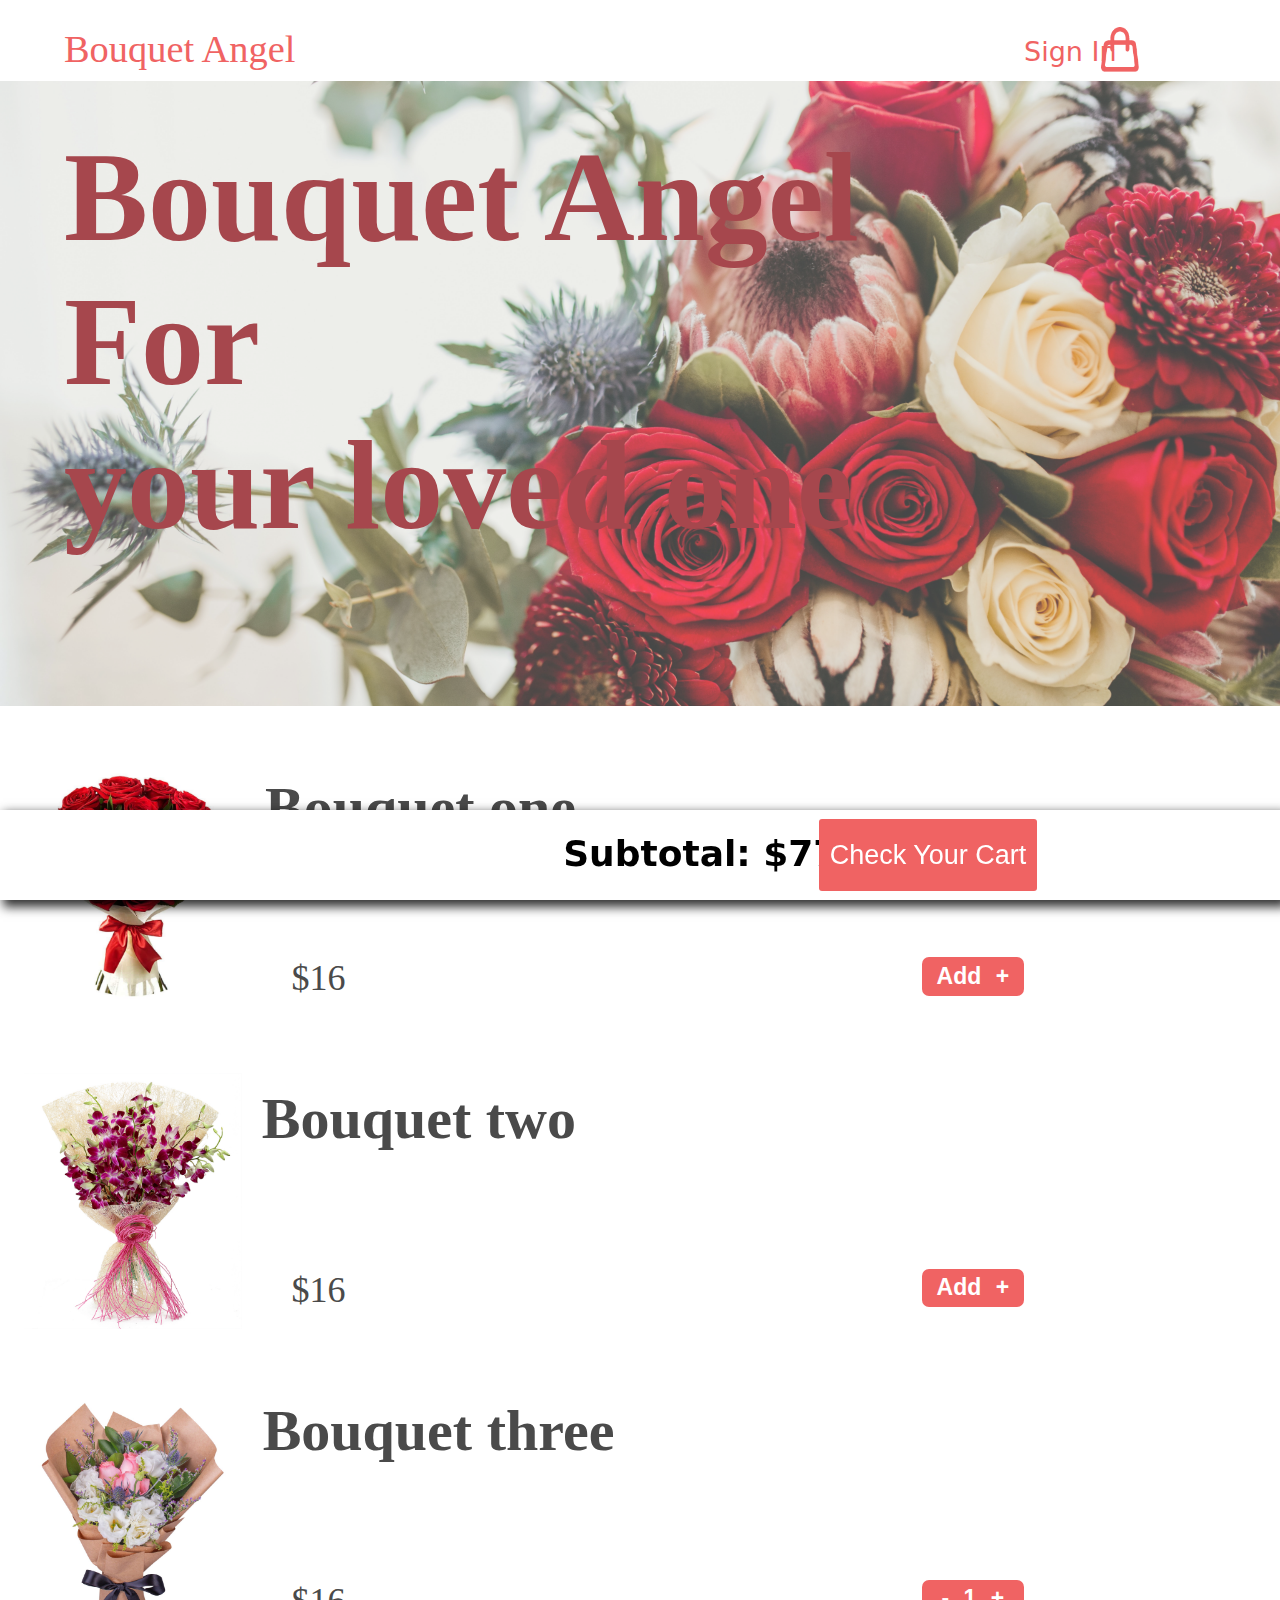
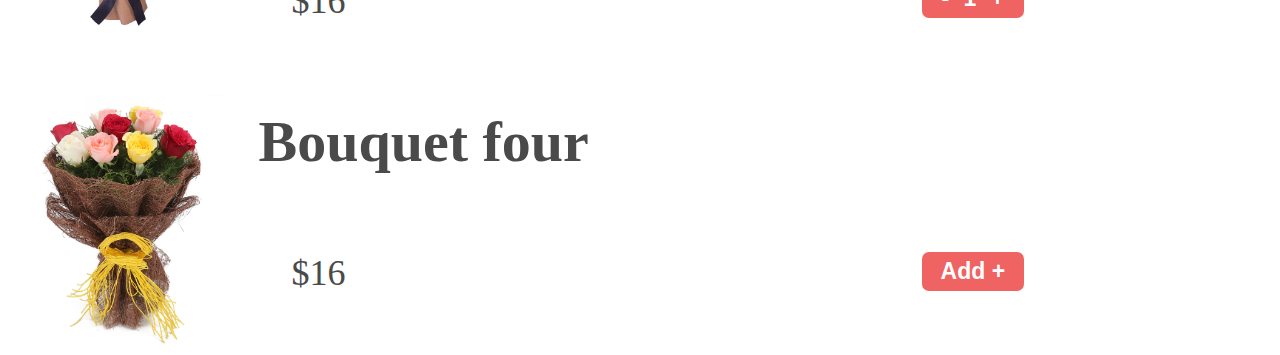
==== index.html @ 05590bc1 "added new files" ====
<!DOCTYPE html>
<html lang="en">
  <head>
    <meta charset="UTF-8" />
    <meta http-equiv="X-UA-Compatible" content="IE=edge" />
    <meta name="viewport" content="width=device-width, initial-scale=1.0" />
    <link rel="stylesheet" href="style.css" />
    <title>Bouquet Angel</title>
  </head>
  <body>
    <section class="background">
      <div class="background-image">
        <img src="img/Background.png" />
        <h1>Bouquet Angel<br>
            For<br>
            your loved one</h1>
      </div>
    </section>
    <section class="subimages">
      <div class="flowerimages">
        <ul>
          <li>
            <div class="flower1">
              <img class="imgflower1" src="img/Flower 1.png" />
              <h2 class="text1">Bouquet one</h2>
              <h3 class="cost1">$16</h3>
              <button class="btn1">Add +</button>
            </div>
          </li>

          <li>
            <div class="flower2">
              <img class="imgflower2" src="img/Flower 2.png" />
              <h2 class="text2">Bouquet two</h2>
              <h3 class="cost2">$16</h3>
              <button class="btn1">Add +</button>
            </div>
          </li>
          <li>
            <div class="flower3">
              <img class="imgflower3" src="img/Flower 3.png" />
              <h2 class="text3">Bouquet three</h2>
              <h3 class="cost3">$16</h3>
              <button class="btn1">- 1 +</button>
            </div>
          </li>

          <li>
            <div class="flower4">
              <img class="imgflower4" src="img/Flower 4.png" />
              <h2 class="text4">Bouquet four</h2>
              <h3 class="cost4">$16</h3>
              <button class="btn2">Add +</button>
            </div>
          </li>
        </ul>
      </div>
    </section>
    <div class="navbar">
        <div class="header">
        </div>
        <div class="cartpic">
            <a href="cart.html" >   <img class="cartt " src="img/Cart symbol.png" alt="this is a cart" > </a>
        </div>
        <div class="Cyber">
            <p>Bouquet Angel</p>
            
        </div>
        <div class="sign">
            <p class="sig"><a href="singin.html" value="Sign In">Sign In</a></p>
        </div>
        <div class="footer">
            <div class="total">
                <h1>Subtotal: $770</h1>
                <a href="cart.html">  <button class="checkcart">Check Your Cart</button></a>

            </div>
        </div>
  </body>
</html>
---- style.css ----
* {
  margin: 0%;
  padding: 0%;
}
/*******************
COMMON
*******************/
.background-image img {
  width: 100%;
  margin-top: 6%;
}
li {
  list-style-type: none;
}
button.btn1 {
  background-color: #f06363;
  width: 8vw;
  height: 3vw;
  float: right;
  margin-top: -5%;
  border: none;
  border-radius: 7px;
  margin-right: 20%;
  cursor: pointer;
  color: #fff;
  font-weight: 500;
  font-size: 23px;
  font-weight: bolder;
  word-spacing: 8px;
}

h1 {
  position: absolute;
  top: 14%;
  color: #a6474d;
  font-size: 14vh;
  font-family: signpainter;
  left: 5%;
}
@media screen and (max-width: 450px) {
  .background-image img {
    width: 100%;
    margin-top: 6%;
    height: 45vh;
  }
  button.btn1 {
    background-color: #f06363;
    width: 21vw;
    height: 8vw;
    float: right;
    margin-top: -13%;
    border: none;
    border-radius: 4px;
    margin-right: 7%;
    cursor: pointer;
    color: #fff;
    font-weight: 500;
    font-size: large;
    font-weight: bolder;
    word-spacing: 8px;
    font-family: roboto, "Helvetica Neue";
  }
  h1 {
    position: absolute;
    top: 12%;
    color: #a6474d;
    font-size: 5vh;
    font-family: signpainter;
    left: 4%;
  }
}
/********************************
FLOWER 1
*********************************/
.subimages .flowerimages .flower1 .imgflower1 {
  width: 20%;
  margin-top: 4%;
}
.flower1 h2.text1 {
  margin-top: 5%;
  font-family: roboto, "Helvetica Neue";
  font-size: 58px;
  float: right;
  margin-right: 55%;
  font-weight: bold;
  color: #4a4a4a;
}
h3.cost1 {
  font-family: roboto, "Helvetica Neue";
  margin-right: 73%;
  font-size: 4vh;
  float: right;
  margin-top: -5%;
  font-weight: 400;
  color: #4a4a4a;
}
@media screen and (max-width: 450px) {
  .subimages .flowerimages .flower1 .imgflower1 {
    width: 36%;
    margin-top: 4%;
  }
  .flower1 h2.text1 {
    margin-top: 5%;
    font-family: roboto, "Helvetica Neue";
    font-size: 24px;
    float: right;
    margin-right: 22%;
    font-weight: bold;
    color: #4a4a4a;
  }
  h3.cost1 {
    font-family: roboto, "Helvetica Neue";
    margin-right: 50%;
    font-size: 3vh;
    float: right;
    margin-top: -5%;
    font-weight: 400;
    color: #4a4a4a;
    margin-top: -12%;
  }
}
/********************************
FLOWER 2
*********************************/

.subimages .flowerimages .flower2 img.imgflower2 {
  width: 20%;
  margin-top: 4%;
}
h3.cost2 {
  font-family: roboto, "Helvetica Neue";
  margin-right: 73%;
  font-size: 4vh;
  float: right;
  margin-top: -5%;
  font-weight: 400;
  color: #4a4a4a;
}
.flower2 h2.text2 {
  margin-top: 5%;
  font-family: roboto, "Helvetica Neue";
  font-size: 58px;
  float: right;
  margin-right: 55%;
  font-weight: bold;
  color: #4a4a4a;
}
@media screen and (max-width: 450px) {
  .subimages .flowerimages .flower2 img.imgflower2 {
    width: 36%;
    margin-top: 4%;
  }
  h3.cost2 {
    font-family: roboto, "Helvetica Neue";
    margin-right: 50%;
    font-size: 3vh;
    float: right;
    margin-top: -5%;
    font-weight: 300;
    color: #4a4a4a;
    margin-top: -12%;
  }
  .flower2 h2.text2 {
    margin-top: 5%;
    font-family: roboto, "Helvetica Neue";
    font-size: 24px;
    float: right;
    margin-right: 22%;
    font-weight: bold;
    color: #4a4a4a;
  }
}

/********************************
FLOWER 3
*********************************/

.subimages .flowerimages .flower3 img.imgflower3 {
  width: 20%;
  margin-top: 4%;
}
.flower3 h3.cost3 {
  font-family: roboto, "Helvetica Neue";
  margin-right: 73%;
  font-size: 4vh;
  float: right;
  margin-top: -5%;
  font-weight: 400;
  color: #4a4a4a;
}
.flower3 h2.text3 {
  margin-top: 5%;
  font-family: roboto, "Helvetica Neue";
  font-size: 58px;
  float: right;
  margin-right: 52%;
  font-weight: bold;
  color: #4a4a4a;
}
@media screen and (max-width: 450px) {
  .subimages .flowerimages .flower3 img.imgflower3 {
    width: 36%;
    margin-top: 4%;
  }
  .flower3 h3.cost3 {
    font-family: roboto, "Helvetica Neue";
    margin-right: 50%;
    font-size: 3vh;
    float: right;
    margin-top: -5%;
    font-weight: 400;
    color: #4a4a4a;
    margin-top: -12%;
  }
  .flower3 h2.text3 {
    margin-top: 5%;
    font-family: roboto, "Helvetica Neue";
    font-size: 24px;
    float: right;
    margin-right: 18%;
    font-weight: bold;
    color: #4a4a4a;
  }
}

/********************************
FLOWER 4
*********************************/

.subimages .flowerimages .flower4 img.imgflower4 {
  width: 20%;
  margin-top: 4%;
}
h3.cost4 {
  font-family: roboto, "Helvetica Neue";
  margin-right: 73%;
  font-size: 4vh;
  float: right;
  margin-top: -8%;
  font-weight: 400;
  color: #4a4a4a;
}
.flower4 h2.text4 {
  margin-top: 5%;
  font-family: roboto, "Helvetica Neue";
  font-size: 58px;
  float: right;
  margin-right: 54%;
  font-weight: bold;
  color: #4a4a4a;
}
button.btn2 {
  background-color: #f06363;
  width: 8vw;
  height: 3vw;
  float: right;
  margin-top: -8%;
  border: none;
  border-radius: 7px;
  margin-right: 20%;
  cursor: pointer;
  color: #fff;
  font-weight: 500;
  font-size: 23px;
  font-weight: bolder;
}
@media screen and (max-width: 450px) {
  .subimages .flowerimages .flower4 img.imgflower4 {
    width: 36%;
    margin-top: 4%;
  }
  h3.cost4 {
    font-family: roboto, "Helvetica Neue";
    margin-right: 50%;
    font-size: 3vh;
    float: right;
    margin-top: -5%;
    font-weight: 400;
    color: #4a4a4a;
    margin-top: -20%;
  }
  .flower4 h2.text4 {
    margin-top: 5%;
    font-family: roboto, "Helvetica Neue";
    font-size: 24px;
    float: right;
    margin-right: 22%;
    font-weight: bold;
    color: #4a4a4a;
  }
  button.btn2 {
    background-color: #f06363;
    width: 21vw;
    height: 8vw;
    float: right;
    margin-top: -20%;
    border: none;
    border-radius: 4px;
    margin-right: 7%;
    cursor: pointer;
    color: #fff;
    font-weight: 500;
    font-size: large;
    font-weight: bolder;
  }
}
.navbar .header-navbar {
  background-color: blue;
}
.navbar .cartpic img.cartt {
  width: 3%;
  position: absolute;
  top: 3%;
  left: 86%;
}
.Cyber p {
  left: 5%;
  font-family: system-ui;
  position: absolute;
  font-size: 3vw;
  top: 3%;
  color: #f06363;
  font-family: signpainter;
}

.sign p.sig a {
  color: #e4e4e4;
  position: absolute;
  left: 80%;
  top: 4%;
  font-size: 3vh;
  font-family: system-ui;
  color: #f06363;
  text-decoration: none;
}
.navbar .nav-footer {
  position: absolute;
  bottom: 100%;
  background-color: #bcc0c7;
  width: 60%;
  padding: 0px 20%;
  display: flex;
}
.nav-footer .foot {
  position: absolute;
  background-color: white;
  width: 100%;
}
.footer {
  width: 100%;
  border-top: black;
  position: fixed;
  top: 90vh;
  height: 10%;
  background-color: white;
  box-shadow: 5px 5px 10px 2px rgba(0, 0, 0, 0.8);
}
.navbar .header {
  position: absolute;
  background-color: white;
  width: 100%;
  display: flex;
  top: 0%;
  height: 9%;
}
.footer .total h1 {
  color: black;
  font-family: system-ui;
  font-size: 4vh;
  position: absolute;
  left: 44%;
  top: 26%;
  font-weight: 600;
}
.footer .total a .checkcart {
  background-color: #f06363;
  color: white;
  height: 8vh;
  font-size: 3vh;
  width: 17vw;
  position: absolute;
  right: 19%;
  top: 1vh;
  border-radius: 3px;
  border: none;
}
@media screen and (max-width: 450px) {
  .navbar .header-navbar {
    background-color: blue;
  }
  .navbar .cartpic img.cartt {
    width: 8%;
    position: absolute;
    top: 2%;
    left: 84%;
  }
  .Cyber p {
    left: 5%;
    font-family: system-ui;
    position: absolute;
    font-size: 7vw;
    top: 3%;
    color: #f06363;
    font-family: signpainter;
  }

  .sign p.sig a {
    position: absolute;
    left: 66%;
    top: 3%;
    font-size: 3vh;
    font-family: system-ui;
    color: #f06363;
    text-decoration: none;
  }
  .navbar .nav-footer {
    position: absolute;
    bottom: 100%;
    background-color: #bcc0c7;
    width: 60%;
    padding: 0px 20%;
    display: flex;
  }
  .nav-footer .foot {
    position: absolute;
    background-color: white;
    width: 100%;
  }
  .footer {
    width: 100%;
    border-top: black;
    position: fixed;
    top: 93vh;
    height: 12%;
    background-color: white;
    box-shadow: 2px rgb(0 0 0 / 80%);
  }
  .navbar .header {
    position: absolute;
    background-color: white;
    width: 100%;
    display: flex;
    top: 0%;
    height: 9%;
  }
  .footer .total h1 {
    color: black;
    font-family: system-ui;
    font-size: 3vh;
    position: absolute;
    left: 10%;
    top: 20%;
    font-weight: 600;
  }
  .footer .total a .checkcart {
    background-color: #f06363;
    color: white;
    height: 8vh;
    font-size: 5vw;
    width: 41vw;
    position: absolute;
    right: 6%;
    top: 1 vh;
    border-radius: 3px;
    border: none;
  }
}
/*****************
CART PAGE
*****************/
.orderitms {
  width: 100%;
  background-color: #f06363;
  height: 23%;
  position: absolute;
  top: 12%;
}
.ordercontain .orderitms h1 {
  position: absolute;
  color: white;
  font-size: 5vw;
  left: 30%;
  top: 27%;
  font-weight: 100;
  font-family: roboto, "Helvetica Neue";
}
.ordercontain .shiphead h1 {
  color: black;
  position: absolute;
  top: 42%;
  font-size: 4vh;
  left: 28%;
  font-family: roboto, "Helvetica Neue";
  font-weight: 400;
}
.ordercontain .shiphead .checksentence {
  color: #000000;
  position: absolute;
  top: 50%;
  left: 28%;
  font-weight: 200;
  font-family: roboto, "Helvetica Neue";
  word-spacing: 5px;
}
.orderdetails .ordereditems h3 {
  color: #353535;
  position: absolute;
  top: 57%;
  left: 28%;
  font-weight: 100;
  font-family: roboto, "Helvetica Neue";
}
.orderdetails .ordereditems2 h3 {
  font-weight: 100;
  left: 28%;
  color: #353535;
  position: absolute;
  top: 61%;
  font-family: roboto, "Helvetica Neue";
}
.ordercontain .orderdetails .line {
  background-color: #707070;
  width: 60%;
  height: 0.1%;
  position: absolute;
  top: 67%;
  left: 28%;
}
.ordercontain .orderdetails .ordertotal h4 {
  color: #000000;
  font-size: 3vh;
  position: absolute;
  top: 70%;
  left: 28%;
  font-family: roboto, "Helvetica Neue";
  font-weight: 500;
}
h3.quantity {
  font-weight: 100;
  left: 75%;
  color: #353535;
  position: absolute;
  top: 57%;
  font-family: roboto, "Helvetica Neue";
}
h3.cost {
  font-weight: 100;
  left: 80%;
  color: #353535;
  position: absolute;
  top: 57%;
  font-family: system-ui;
}
h3.quantity2 {
  font-weight: 100;
  left: 75%;
  color: #353535;
  position: absolute;
  top: 61%;
  font-family: roboto, "Helvetica Neue";
}
h3.cost21 {
  font-weight: 100;
  left: 80%;
  color: #353535;
  position: absolute;
  top: 61%;
  font-family: roboto, "Helvetica Neue";
}
h3.total {
  color: #000000;
  position: absolute;
  top: 70%;
  left: 75%;
  font-family: roboto, "Helvetica Neue";
  font-weight: 500;
}
h3.costtotal {
  color: #000000;
  position: absolute;
  top: 70%;
  left: 80%;
  font-family: roboto, "Helvetica Neue";
  font-weight: 500;
}
.toenterdetails h2.name {
  color: #000000;
  position: absolute;
  top: 77%;
  left: 28%;
  font-family: roboto, "Helvetica Neue";
  font-weight: 400;
}

input.placeholder {
  text-align: center;
}
.emailField {
  top: 83%;
  left: 28%;
  width: 32%;
  position: absolute;
  border: none;
  text-align: center;
  border-radius: 4px;
  height: 5%;
  background-color: #eaeaea;
}
input.placeholder {
  text-align: center;
}
.phonenumber {
  top: 98%;
  left: 28%;
  width: 32%;
  position: absolute;
  border: none;
  text-align: center;
  border-radius: 4px;
  height: 5%;
  background-color: #eaeaea;
}
.phonenum h2.name {
  color: #000000;
  position: absolute;
  top: 92%;
  left: 28%;
  font-family: roboto, "Helvetica Neue";
  font-weight: 400;
}
input.placeholder {
  text-align: center;
}
.streetaddress {
  top: 115%;
  left: 28%;
  width: 32%;
  position: absolute;
  border: none;
  text-align: center;
  border-radius: 4px;
  height: 5%;
  background-color: #eaeaea;
}
.address h2.name {
  color: #000000;
  position: absolute;
  top: 108%;
  left: 28%;
  font-family: roboto, "Helvetica Neue";
  font-weight: 400;
}
.pin h2.name {
  color: #000000;
  position: absolute;
  top: 124%;
  left: 28%;
  font-family: roboto, "Helvetica Neue";
  font-weight: 400;
}
input.placeholder {
  text-align: center;
}
.pincode {
  top: 130%;
  left: 28%;
  width: 32%;
  position: absolute;
  border: none;
  text-align: center;
  border-radius: 4px;
  height: 5%;
  background-color: #eaeaea;
}
input.placeholder {
  text-align: center;
}
.unit {
  top: 147%;
  left: 28%;
  width: 32%;
  position: absolute;
  border: none;
  text-align: center;
  border-radius: 4px;
  height: 5%;
  background-color: #eaeaea;
}
.aptsuite h2.name {
  color: #000000;
  position: absolute;
  top: 140%;
  left: 28%;
  font-family: roboto, "Helvetica Neue";
  font-weight: 400;
}
input.placeholder {
  text-align: center;
}
.citydetails {
  top: 162%;
  left: 28%;
  width: 32%;
  position: absolute;
  border: none;
  text-align: center;
  border-radius: 4px;
  height: 5%;
  background-color: #eaeaea;
}
.city h2.name {
  color: #000000;
  position: absolute;
  top: 156%;
  left: 28%;
  font-family: roboto, "Helvetica Neue";
  font-weight: 400;
}
input.placeholder {
  text-align: center;
}
.statedetails {
  top: 176%;
  left: 28%;
  width: 32%;
  position: absolute;
  border: none;
  text-align: center;
  border-radius: 4px;
  height: 5%;
  background-color: #eaeaea;
}
.state h2.name {
  color: #000000;
  position: absolute;
  top: 170%;
  left: 28%;
  font-family: roboto, "Helvetica Neue";
  font-weight: 400;
}
.submitbutton {
  background-color: #f06363;
  position: absolute;
  top: 186%;
  left: 28%;
  width: 21%;
  height: 11%;
  border-radius: 4px;
  color: white;
  font-size: 4vh;
  border: none;
}
@media screen and (max-width: 900px) {
  .orderitms {
    width: 100%;
    background-color: #f06363;
    height: 23%;
    position: absolute;
    top: 9%;
  }
  .ordercontain .orderitms h1 {
    position: absolute;
    color: white;
    font-size: 9vw;
    left: 16%;
    top: 37%;
    font-weight: 100;
    font-family: "Helvetica Neue";
  }
  .ordercontain .shiphead h1 {
    color: #000000;
    position: absolute;
    top: 42%;
    font-size: 3vh;
    left: 10%;
    font-family: roboto, "Helvetica Neue";
    font-weight: 400;
  }
  .ordercontain .shiphead .checksentence {
    color: #000000;
    position: absolute;
    top: 48%;
    left: 10%;
    font-weight: 200;
    font-family: roboto, "Helvetica Neue";
    word-spacing: 0px;
    font-size: 2vh;
  }
  .orderdetails .ordereditems h3 {
    color: #353535;
    position: absolute;
    top: 58%;
    left: 10%;
    font-weight: 100;
    font-family: roboto, "Helvetica Neue";
    font-size: 2vh;
  }
  .orderdetails .ordereditems2 h3 {
    font-weight: 100;
    left: 10%;
    color: #353535;
    position: absolute;
    top: 64%;
    font-family: roboto, "Helvetica Neue";
    font-size: 2vh;
  }
  .ordercontain .orderdetails .line {
    background-color: #707070;
    width: 87%;
    height: 0.1%;
    position: absolute;
    top: 72%;
    left: 10%;
  }
  .ordercontain .orderdetails .ordertotal h4 {
    color: #000000;
    font-size: 3vh;
    position: absolute;
    top: 74%;
    left: 10%;
    font-family: roboto, "Helvetica Neue";
    font-weight: 500;
    font-size: 4vw;
  }
  h3.quantity {
    font-weight: 100;
    left: 77%;
    color: #353535;
    position: absolute;
    top: 57%;
    font-family: roboto, "Helvetica Neue";
    font-size: 2vh;
  }
  h3.cost {
    font-weight: 100;
    left: 83%;
    color: #353535;
    position: absolute;
    top: 57%;
    font-family: roboto, "Helvetica Neue";
    font-size: 2vh;
  }
  h3.quantity2 {
    font-weight: 100;
    left: 77%;
    color: #353535;
    position: absolute;
    top: 64%;
    font-family: roboto, "Helvetica Neue";
    font-size: 2vh;
  }
  h3.cost21 {
    font-weight: 100;
    left: 83%;
    color: #000000;
    position: absolute;
    top: 64%;
    font-family: roboto, "Helvetica Neue";
    font-size: 2vh;
  }
  h3.total {
    color: #000000;
    position: absolute;
    top: 74%;
    left: 76%;
    font-family: roboto, "Helvetica Neue";
    font-weight: 500;
    font-size: 4vw;
  }
  h3.costtotal {
    color: #000000;
    position: absolute;
    top: 74%;
    left: 81%;
    font-family: roboto, "Helvetica Neue";
    font-weight: 500;
    font-size: 4vw;
  }
  .toenterdetails h2.name {
    color: #000000;
    position: absolute;
    top: 81%;
    left: 10%;
    font-family: roboto, "Helvetica Neue";
    font-weight: 400;
    font-size: 5vw;
  }

  input.placeholder {
    text-align: center;
  }
  .emailField {
    top: 86%;
    left: 10%;
    width: 58%;
    position: absolute;
    border: none;
    text-align: center;
    border-radius: 4px;
    height: 5%;
  }
  input.placeholder {
    text-align: center;
  }
  .phonenumber {
    top: 100%;
    left: 10%;
    width: 58%;
    position: absolute;
    border: none;
    text-align: center;
    border-radius: 4px;
    height: 5%;
  }
  .phonenum h2.name {
    color: #000000;
    position: absolute;
    top: 95%;
    left: 10%;
    font-family: roboto, "Helvetica Neue";
    font-weight: 400;
    font-size: 5vw;
  }
  input.placeholder {
    text-align: center;
  }
  .streetaddress {
    top: 115%;
    left: 10%;
    width: 58%;
    position: absolute;
    border: none;
    text-align: center;
    border-radius: 4px;
    height: 5%;
  }
  .address h2.name {
    color: #000000;
    position: absolute;
    top: 110%;
    left: 10%;
    font-family: roboto, "Helvetica Neue";
    font-weight: 400;
    font-size: 5vw;
  }
  .pin h2.name {
    color: #000000;
    position: absolute;
    top: 125%;
    left: 10%;
    font-family: roboto, "Helvetica Neue";
    font-weight: 400;
    font-size: 5vw;
  }
  input.placeholder {
    text-align: center;
  }
  .pincode {
    top: 131%;
    left: 10%;
    width: 58%;
    position: absolute;
    border: none;
    text-align: center;
    border-radius: 4px;
    height: 5%;
  }
  input.placeholder {
    text-align: center;
  }
  .unit {
    top: 147%;
    left: 10%;
    width: 58%;
    position: absolute;
    border: none;
    text-align: center;
    border-radius: 4px;
    height: 5%;
  }
  .aptsuite h2.name {
    color: #000000;
    position: absolute;
    top: 141%;
    left: 10%;
    font-family: roboto, "Helvetica Neue";
    font-weight: 400;
    font-size: 5vw;
  }
  input.placeholder {
    text-align: center;
  }
  .citydetails {
    top: 161%;
    left: 10%;
    width: 58%;
    position: absolute;
    border: none;
    text-align: center;
    border-radius: 4px;
    height: 5%;
  }
  .city h2.name {
    color: #000000;
    position: absolute;
    top: 156%;
    left: 10%;
    font-family: roboto, "Helvetica Neue";
    font-weight: 400;
    font-size: 5vw;
  }
  input.placeholder {
    text-align: center;
  }
  .statedetails {
    top: 176%;
    left: 10%;
    width: 58%;
    position: absolute;
    border: none;
    text-align: center;
    border-radius: 4px;
    height: 5%;
  }
  .state h2.name {
    color: #000000;
    position: absolute;
    top: 171%;
    left: 10%;
    font-family: roboto, "Helvetica Neue";
    font-weight: 400;
    font-size: 5vw;
  }
  .submitbutton {
    background-color: #f06363;
    position: absolute;
    top: 186%;
    left: 21%;
    width: 37%;
    height: 7%;
    border-radius: 4px;
    color: white;
    font-size: 3vh;
    border: none;
  }
}
/********************
THANK YOU PAGE
********************/
.orderitms .dismsg {
  color: #e4e4e4;
  position: absolute;
  top: 37%;
  left: 29%;
  font-size: 3vw;
  font-family: roboto, "Helvetica Neue";
  font-weight: 500;
}
img.cartt {
  position: absolute;
  width: 3%;
  top: 2%;
  height: 5%;
  left: 86%;
}
.thankyoumsg h2.thankmsg {
  position: absolute;
  color: #4e4e4e;
  top: 41%;
  left: 27%;
  width: 51%;
  font-family: roboto, "Helvetica Neue";
  font-weight: 300;
}
.homebtn {
  position: absolute;
  color: #e4e4e4;
  top: 53%;
  left: 39%;
  width: 20%;
  height: 12%;
  background-color: #f06363;
  font-size: 3vh;
  border-radius: 5px;
  border: none;
}
@media screen and (max-width: 900px) {
  .orderitms .dismsg {
    position: absolute;
    color: #e4e4e4;
    top: 47%;
    left: 7%;
    width: 92%;
    font-family: roboto, "Helvetica Neue";
    font-weight: 500;
    font-size: 6vw;
  }
  img.cartt {
    position: absolute;
    width: 6%;
    top: 2%;
    height: 5%;
    left: 84%;
  }
  .thankyoumsg h2.thankmsg {
    position: absolute;
    color: #4e4e4e;
    top: 40%;
    left: 5%;
    width: 92%;
    font-family: roboto, "Helvetica Neue";
    font-weight: 300;
    font-size: 5vw;
  }
  a .homebtn {
    position: absolute;
    color: #e4e4e4;
    top: 53%;
    left: 25%;
    width: 45%;
    height: 10%;
    background-color: #f06363;
    font-size: 3vh;
    border-radius: 4px;
    border: none;
  }
}
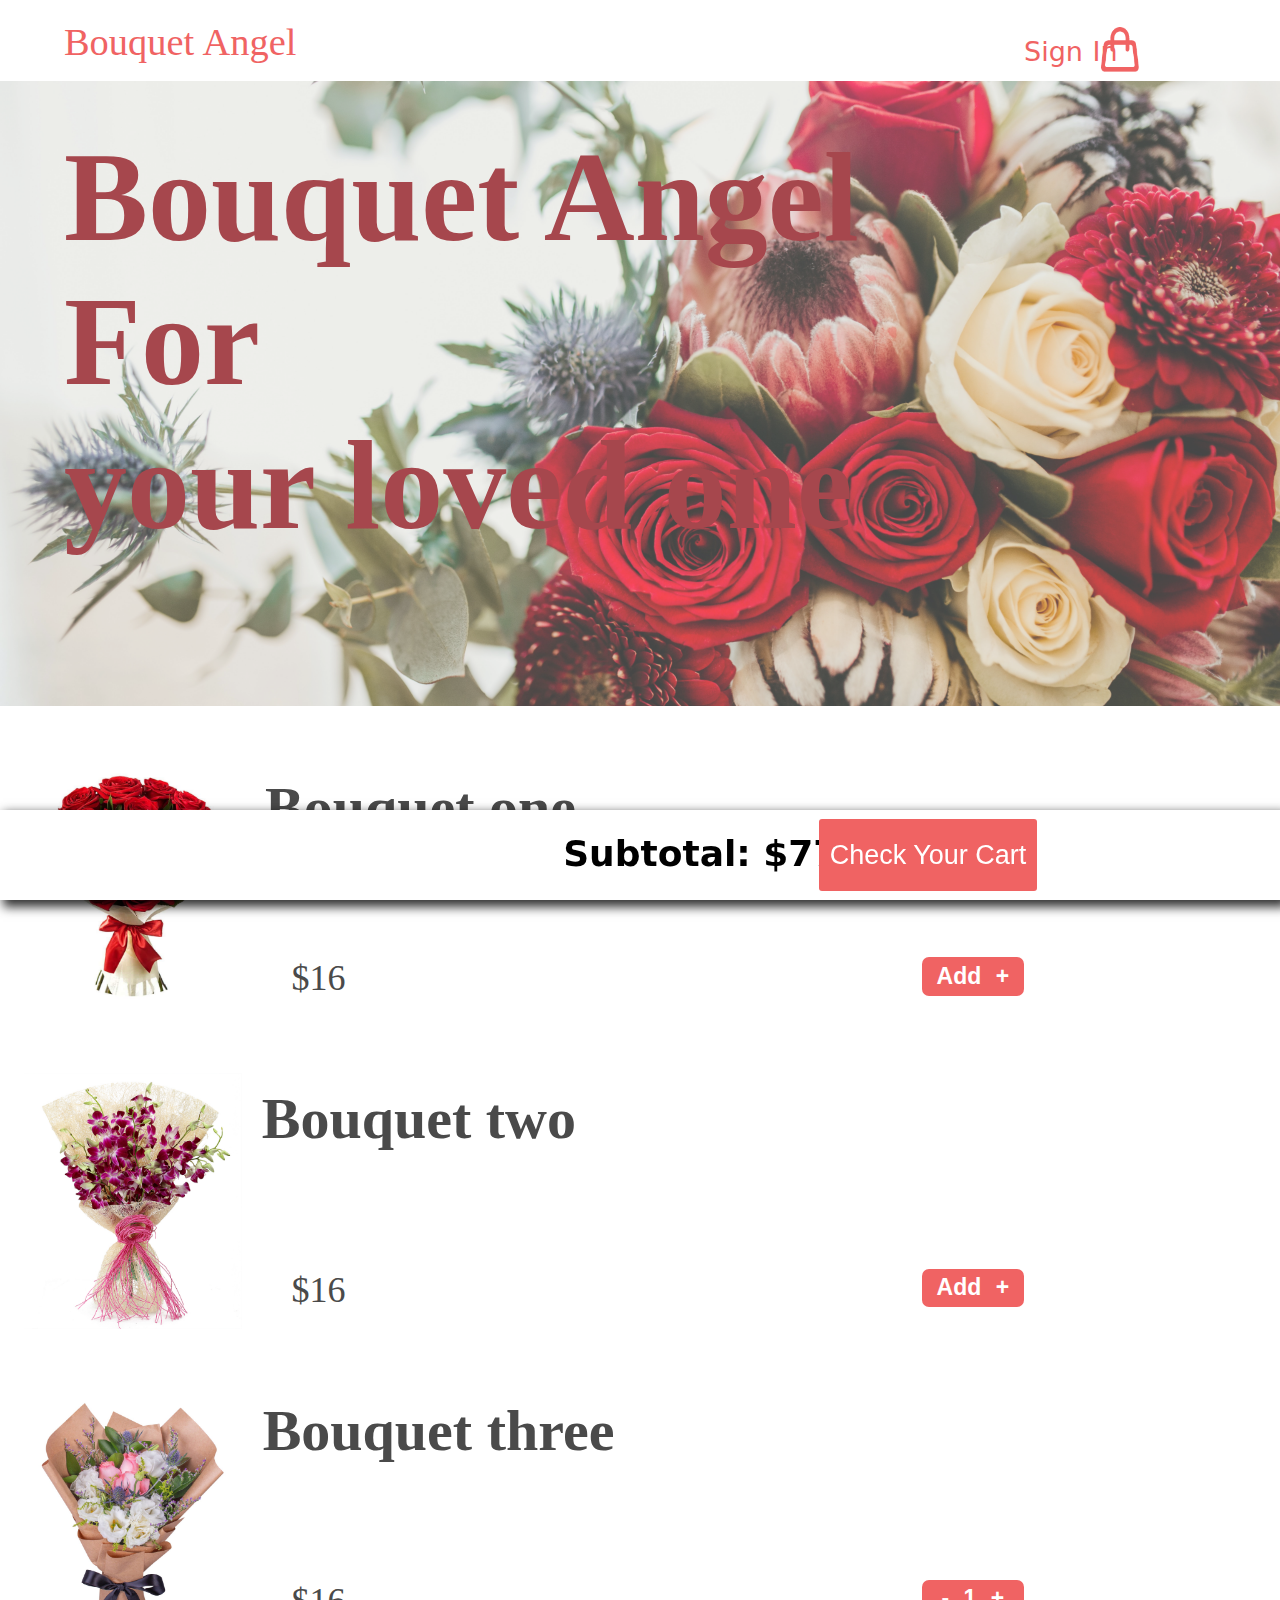
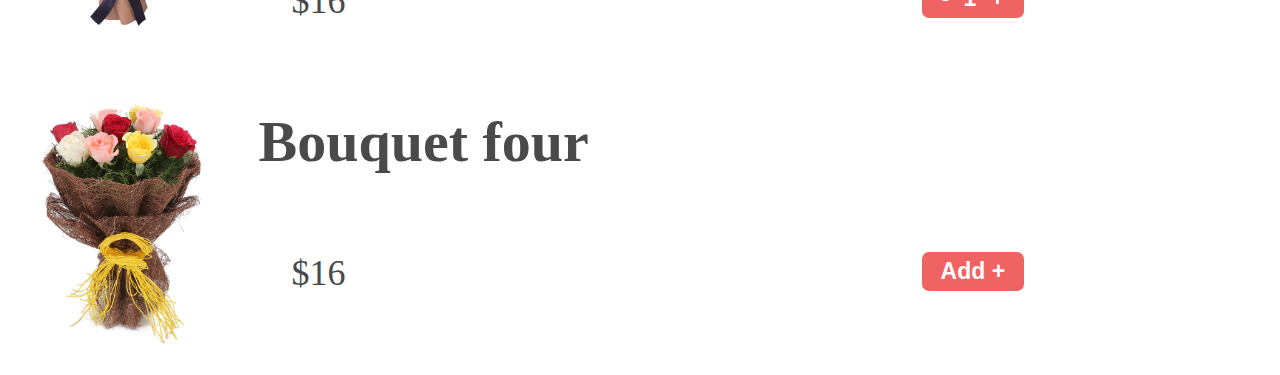
==== commit bb4f876a: "adding files" ====
--- a/index.html
+++ b/index.html
@@ -67,7 +67,7 @@
             
         </div>
         <div class="sign">
-            <p class="sig"><a href="singin.html" value="Sign In">Sign In</a></p>
+            <p class="sig"><a href="signin.html" value="Sign In">Sign In</a></p>
         </div>
         <div class="footer">
             <div class="total">
@@ -76,5 +76,6 @@
 
             </div>
         </div>
+       
   </body>
 </html>
--- a/style.css
+++ b/style.css
@@ -1125,3 +1125,431 @@
     border: none;
   }
 }
+/********************************
+SIGNUP BOX
+********************************/
+.signup-box {
+  width: 36%;
+  margin: auto;
+  background-color: white;
+  border-radius: 3px;
+  position: fixed;
+  left: 37%;
+  top: 24%;
+}
+
+.login-box {
+  width: 26%;
+  height: 50%;
+  margin: auto;
+  border-radius: 3px;
+  background-color: white;
+  position: fixed;
+  top: 20%;
+  left: 40%;
+  background-color: #495050;
+}
+
+.signup-box h4.signnn {
+  text-align: center;
+  padding-top: 15px;
+  color: #4a4a4a;
+  padding-top: 23%;
+  font-family: roboto, "Helvetica Neue";
+  font-weight: 500;
+  font-size: 3vw;
+}
+
+h4 {
+  text-align: center;
+}
+
+form {
+  width: 300px;
+  margin-left: 20px;
+}
+
+form label {
+  display: flex;
+  margin-top: 20px;
+  font-size: 18px;
+}
+
+form input {
+  width: 100%;
+  padding: 7px;
+  border: none;
+  border-radius: 2px;
+  outline: none;
+  margin-top: 17px;
+  text-align: start;
+  font-size: 20px;
+  border: solid gray 1px;
+  color: #bfbfbf;
+}
+input[type="button"] {
+  width: 320px;
+  height: 35px;
+  margin-top: 20px;
+  border: none;
+  background-color: #f06363;
+  color: white;
+  font-size: 18px;
+  border-radius: 2px;
+  text-align: center;
+}
+p {
+  text-align: center;
+  padding-top: 20px;
+  font-size: 15px;
+  color: #272727;
+  word-spacing: 1px;
+  font-family: roboto, "Helvetica Neue";
+}
+.para-2 {
+  text-align: center;
+  color: white;
+  font-size: 15px;
+  margin-top: -10px;
+}
+.para-2 a {
+  color: #49c1a2;
+}
+.signup-box input.placeholder {
+  text-align: center;
+}
+a {
+  color: black;
+}
+p.cybe {
+  top: 4%;
+  font-size: 3vw;
+  position: absolute;
+  left: 25%;
+  font-family: system-ui;
+  color: #f06363;
+  font-family: signpainter;
+}
+p.shopp {
+  position: absolute;
+  top: 8%;
+  left: 46%;
+  font-size: 2vw;
+  margin-top: 0px;
+  font-family: system-ui;
+}
+h2.cancelbtn a {
+  color: #575757;
+  position: absolute;
+  left: 90%;
+  top: 3%;
+  font-family: roboto, "Helvetica Neue";
+  text-decoration: none;
+}
+@media screen and (max-width: 800px) {
+  .signup-box {
+    width: 82%;
+    margin: auto;
+    background-color: white;
+    border-radius: 3px;
+    position: fixed;
+    left: 10%;
+    top: 24%;
+  }
+
+  .login-box {
+    width: 26%;
+    height: 50%;
+    margin: auto;
+    border-radius: 3px;
+    background-color: white;
+    position: fixed;
+    top: 20%;
+    left: 40%;
+    background-color: #495050;
+  }
+
+  .signup-box h4.signnn {
+    text-align: center;
+    padding-top: 15px;
+    padding-top: 23%;
+    font-family: roboto, "Helvetica Neue";
+    font-weight: bold;
+    font-size: 6vw;
+  }
+
+  h4 {
+    text-align: center;
+  }
+
+  form {
+    width: 50%;
+    margin-left: 55px;
+  }
+
+  form label {
+    display: flex;
+    margin-top: 20px;
+    font-size: 18px;
+  }
+
+  form input {
+    width: 100%;
+    padding: 7px;
+    border: 1 px solid rgb(156, 155, 155);
+    border-radius: 2px;
+    margin-top: 17px;
+    font-size: 18px;
+  }
+  input[type="button"] {
+    width: 110%;
+    height: 35px;
+    margin-top: 12px;
+    border: none;
+    background-color: #f06363;
+    color: white;
+    font-size: 18px;
+    border-radius: 2px;
+  }
+  p {
+    text-align: center;
+    padding-top: 20px;
+    font-size: 21px;
+    color: black;
+    word-spacing: 1px;
+    font-family: roboto, "Helvetica Neue";
+  }
+  .para-2 {
+    text-align: center;
+    color: white;
+    font-size: 15px;
+    margin-top: -10px;
+  }
+  .para-2 a {
+    color: #49c1a2;
+  }
+  .signup-box input.placeholder {
+    text-align: center;
+  }
+  a {
+    color: black;
+  }
+  p.cybe {
+    top: 2%;
+    font-size: 8vw;
+    position: absolute;
+    left: 25%;
+    font-family: signpainter;
+    color: #f06363;
+  }
+
+  h2.cancelbtn a {
+    color: #575757;
+    position: absolute;
+    left: 90%;
+    top: 3%;
+    font-family: roboto, "Helvetica Neue";
+    text-decoration: none;
+  }
+}
+.transparent {
+  background-color: white;
+  opacity: 0.3;
+}
+/***********
+STYLING FOR LOGIN BOX
+***********/
+
+.login-box {
+  width: 33%;
+  height: 50%;
+  margin: auto;
+  border-radius: 3px;
+  position: fixed;
+  top: 20%;
+  left: 34%;
+  background-color: white;
+}
+
+form.login {
+  width: 300px;
+  margin-left: 13%;
+  padding-top: 3%;
+}
+input {
+  width: 100%;
+  padding: 7px;
+  border: 1px solid #c7c2c2;
+  border-radius: 5px;
+  outline: none;
+  margin-top: 17px;
+  font-size: 20px;
+}
+input[type="button"] {
+  width: 320px;
+  height: 35px;
+  margin-top: 20px;
+  border: none;
+  background-color: #f06363;
+  color: white;
+  font-size: 18px;
+  border-radius: 2px;
+}
+h1.signnnnn {
+  text-align: center;
+  padding-top: 15px;
+  color: #575757;
+  padding-top: 18%;
+  font-family: roboto, "Helvetica Neue";
+  font-weight: bold;
+  font-size: 2vw;
+}
+p {
+  text-align: center;
+  padding-top: 20px;
+  font-size: 20px;
+  color: black;
+  word-spacing: 1px;
+  font-family: roboto, "Helvetica Neue";
+}
+p.cybe {
+  top: 2%;
+  font-size: 4vw;
+  position: absolute;
+  left: 23%;
+  font-family: signpainter;
+  color: #f06363;
+}
+p.shopp {
+  position: absolute;
+  top: 9%;
+  left: 44%;
+  font-size: 2vw;
+  margin-top: 0px;
+  font-family: system-ui;
+}
+h2.cancelbtn a {
+  color: #575757;
+  position: absolute;
+  left: 90%;
+  top: 3%;
+  font-family: system-ui;
+  text-decoration: none;
+}
+a {
+  color: black;
+}
+.Cyber p {
+  left: 5%;
+  font-family: signpainter;
+  position: absolute;
+  font-size: 3vw;
+  top: 0%;
+  color: #f06363;
+}
+p.shop {
+  color: #e4e4e4;
+  position: absolute;
+  left: 13%;
+  font-size: 2vw;
+  top: 4%;
+}
+@media screen and (max-width: 450px) {
+  .login-box {
+    width: 78%;
+    margin: auto;
+    border-radius: 3px;
+    position: fixed;
+    top: 20%;
+    left: 10%;
+    background-color: white;
+  }
+
+  form {
+    width: 300px;
+    margin-left: 13%;
+    padding-top: 3%;
+  }
+  input {
+    width: 64%;
+    padding: 7px;
+    border: 1px solid #c7c2c2;
+    border-radius: 5px;
+    outline: none;
+    margin-top: 17px;
+    font-size: 20px;
+  }
+  input[type="button"] {
+    width: 209px;
+    height: 35px;
+    margin-top: 20px;
+    border: none;
+    background-color: #f06363;
+    color: white;
+    font-size: 18px;
+    border-radius: 2px;
+  }
+  h1.signnnnn {
+    text-align: center;
+    padding-top: 15px;
+    color: #575757;
+    padding-top: 18%;
+    font-family: roboto, "Helvetica Neue";
+    font-weight: bold;
+    font-size: 6vw;
+  }
+  p {
+    text-align: center;
+    padding-top: 20px;
+    font-size: 20px;
+    color: black;
+    word-spacing: 1px;
+    font-family: roboto, "Helvetica Neue";
+  }
+  p.cybe {
+    top: 0%;
+    font-size: 9vw;
+    position: absolute;
+    left: 23%;
+    font-family: signpainter;
+    color: #f06363;
+  }
+  p.shopp {
+    position: absolute;
+    top: 9%;
+    left: 44%;
+    font-size: 2vw;
+    margin-top: 0px;
+    font-family: system-ui;
+  }
+  h2.cancelbtn a {
+    color: #575757;
+    position: absolute;
+    left: 90%;
+    top: 3%;
+    font-family: system-ui;
+    text-decoration: none;
+  }
+  a {
+    color: black;
+  }
+  .Cyber p {
+    left: 5%;
+    font-family: signpainter;
+    position: absolute;
+    font-size: 7vw;
+    top: 0%;
+    color: #f06363;
+  }
+  p.shop {
+    color: #e4e4e4;
+    position: absolute;
+    left: 13%;
+    font-size: 2vw;
+    top: 4%;
+  }
+}
+.transparent {
+  background-color: white;
+  opacity: 0.3;
+}
